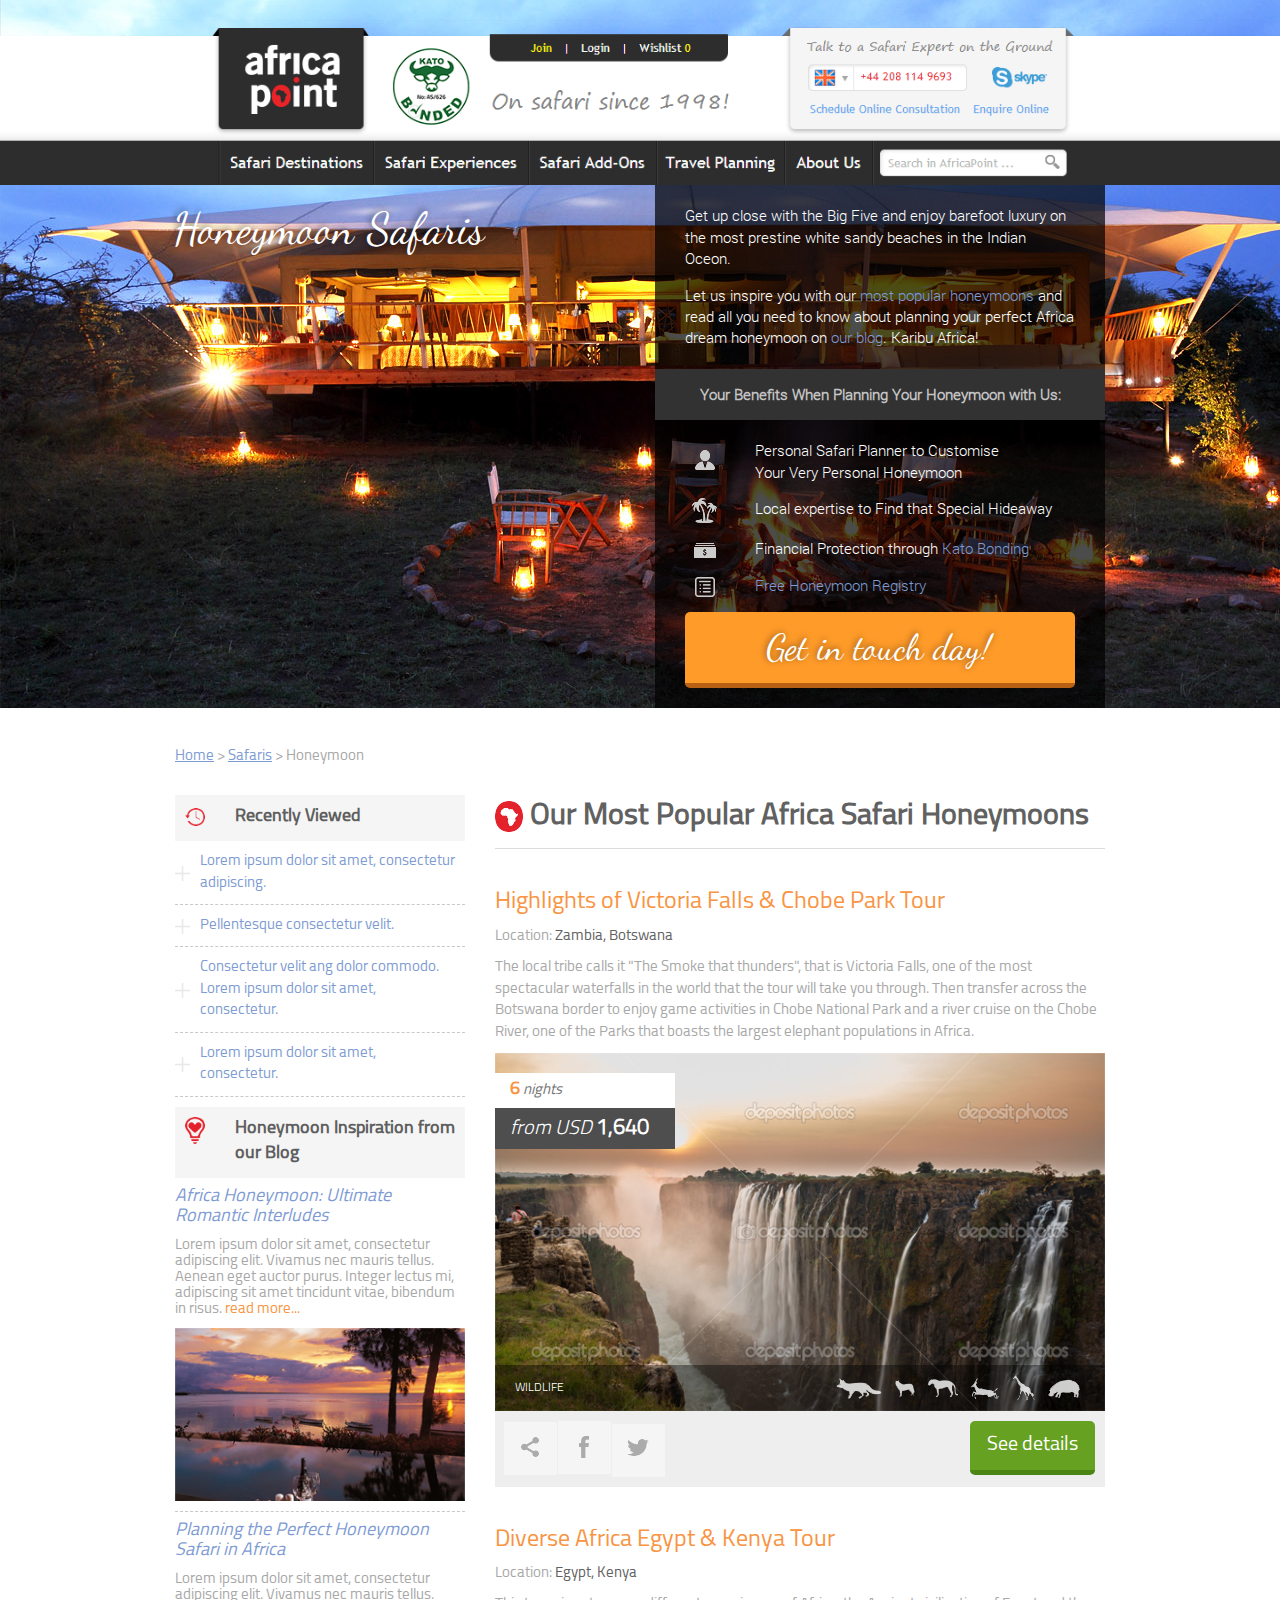
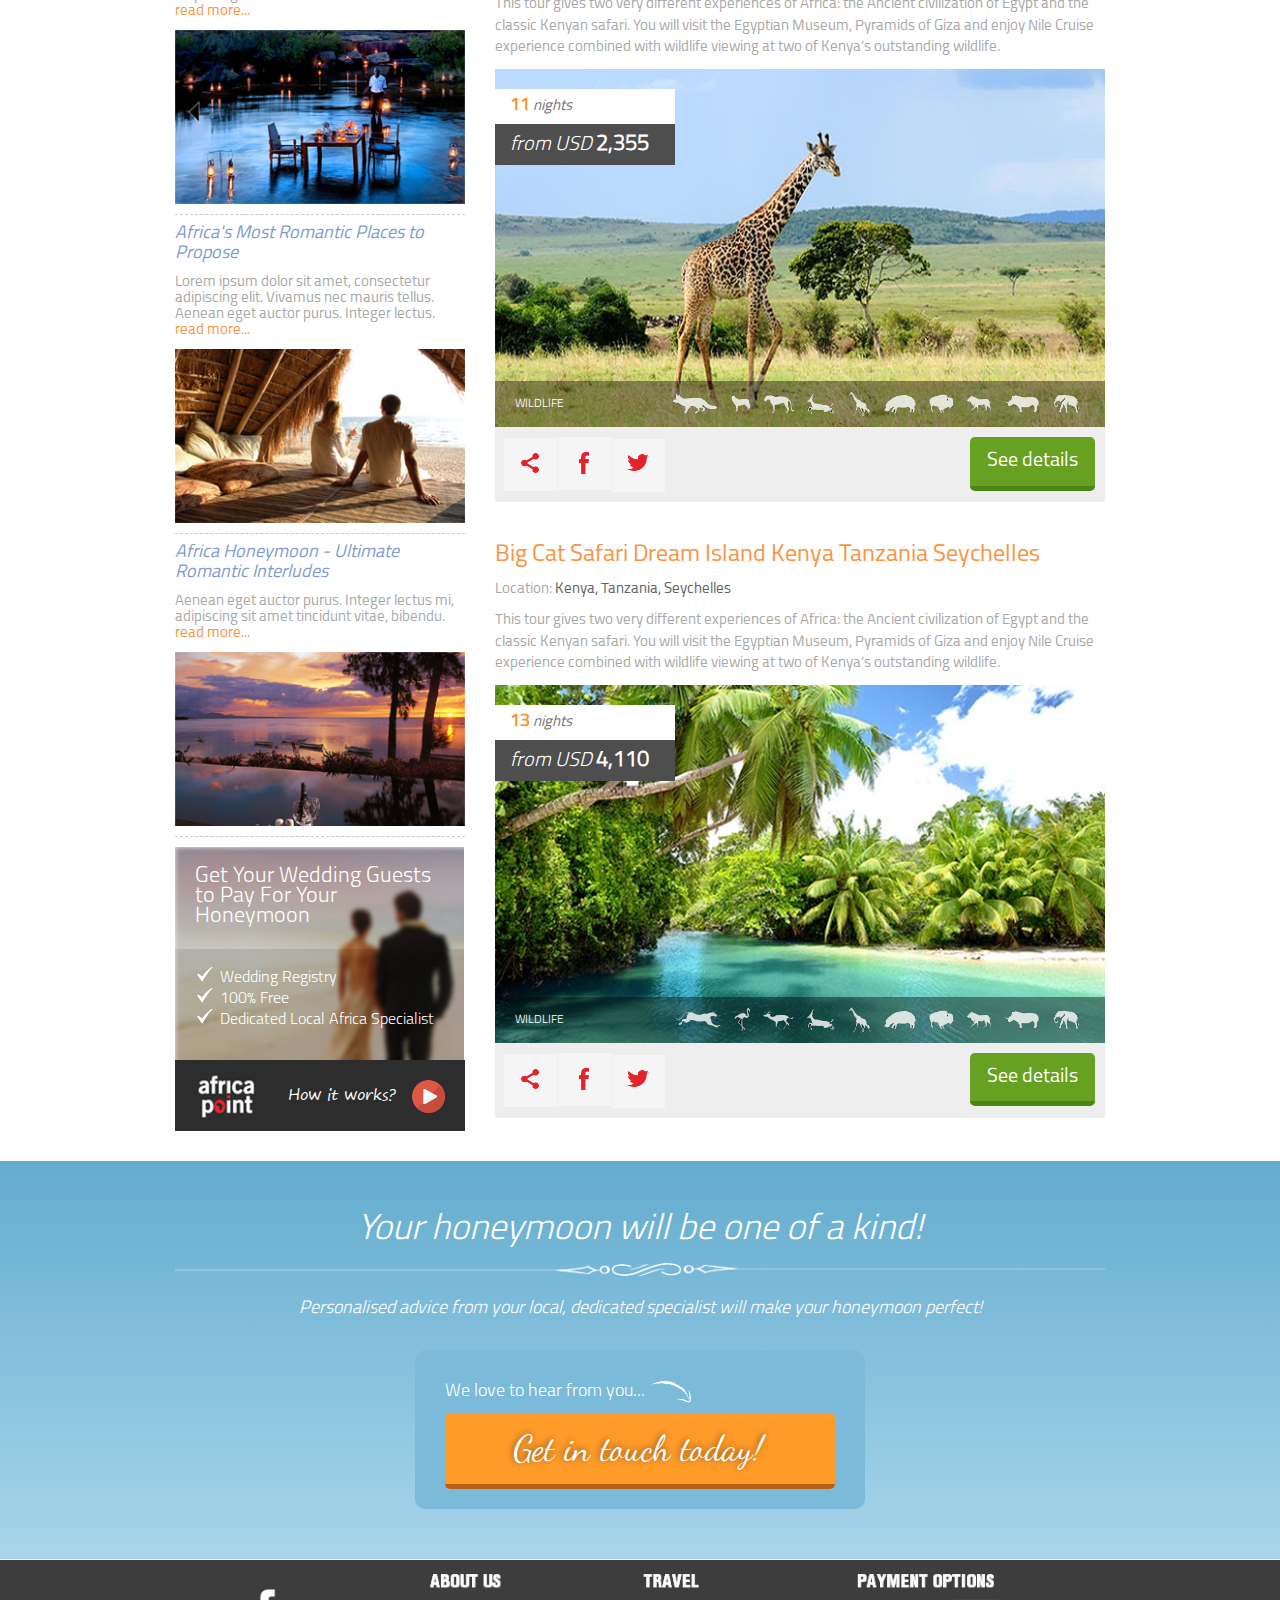
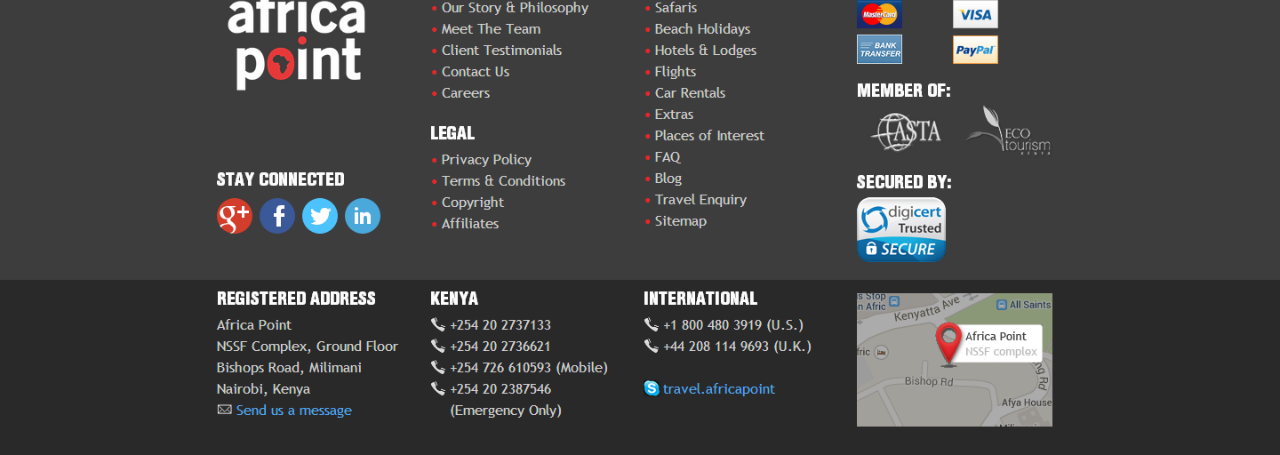
==== index.html @ db63ce75 "init" ====
<!DOCTYPE html>
<html lang="en">
<head>
  <meta charset="utf-8">
  <meta http-equiv="X-UA-Compatible" content="IE=edge">
  <meta name="viewport" content="width=device-width, initial-scale=1">
  <title>. : Africa Point : .</title>

  <link rel="icon" type="image/png" href="images/favicon.png" />

  <!-- Bootstrap -->
  <link href="css/bootstrap.min.css" rel="stylesheet">

  <link href="css/style.css" rel="stylesheet">

  <!-- HTML5 Shim and Respond.js IE8 support of HTML5 elements and media queries -->
  <!-- WARNING: Respond.js doesn't work if you view the page via file:// -->
  <!--[if lt IE 9]>
    <script src="https://oss.maxcdn.com/html5shiv/3.7.2/html5shiv.min.js"></script>
    <script src="https://oss.maxcdn.com/respond/1.4.2/respond.min.js"></script>
    <![endif]-->
  </head>
  <body>
    <section id="home">
      <header>
        <img src="img/header.png" alt="">
      </header>
      <div class="container">
        <div class="row">
          <div class="col-md-6">
            <h1 class="font-dancing-script font-44 dark-text-shadow">
              Honeymoon Safaris
            </h1>
          </div>
          <div class="col-md-6">
            <div class="dark-container">
              <p>
                Get up close with the Big Five and enjoy barefoot luxury on the most prestine white sandy beaches in the Indian Oceon. 
              </p>
              <p>
                Let us inspire you with our <a href="#">most popular honeymoons</a> and read all you need to know about planning your perfect Africa dream honeymoon on <a href="#">our blog</a>. Karibu Africa!
              </p>
              <div class="banner">
                <strong>Your Benefits When Planning Your Honeymoon with Us:</strong>
              </div>
              <p>
                <div class="row">
                  <div class="col-md-2 text-center">
                    <img class="two-lines-icon" src="img/dropdown_icon_1.png" alt="">
                  </div>
                  <div class="col-md-10">
                    Personal Safari Planner to Customise <br>
                    Your Very Personal Honeymoon
                  </div>
                </div>
              </p>
              <p>
                <div class="row">
                  <div class="col-md-2 text-center">
                    <img src="img/dropdown_icon_2.png" alt="">
                  </div>
                  <div class="col-md-10">
                    Local expertise to Find that Special Hideaway
                  </div>
                </div>
              </p>
              <p>
                <div class="row">
                  <div class="col-md-2 text-center">
                    <img src="img/dropdown_icon_3.png" alt="">
                  </div>
                  <div class="col-md-10">
                    Financial Protection through <a href="#">Kato Bonding</a>
                  </div>
                </div>
              </p>
              <p>
                <div class="row">
                  <div class="col-md-2 text-center">
                    <img src="img/dropdown_icon_4.png" alt="">
                  </div>
                  <div class="col-md-10">
                    <a href="#">Free Honeymoon Registry</a>
                  </div>
                </div>
              </p>
              <a href="#" class="btn-orange">
                Get in touch day!
              </a>
            </div>
          </div>
        </div>
      </div>
    </section>
    <section class="white">
      <div class="container">
        <div class="breadcrumb">
          <div class="row">
            <div class="col-md 12">
              <a href="#">Home</a> > <a href="#">Safaris</a> > Honeymoon
            </div>
          </div>
        </div>
        <div class="row">
          <div class="col-md-4">
            <div class="gray-title">
              <div class="row">
                <div class="col-md-2 text-center">
                  <img src="img/recently_viewed_icon.png" alt="">
                </div>
                <div class="col-md-10">
                  Recently Viewed
                </div>
              </div>
            </div>
            <ul class="resumed-list">
              <a href="#"><li>Lorem ipsum dolor sit amet, consectetur adipiscing.</li></a>
              <a href="#"><li>Pellentesque consectetur velit.</li></a>
              <a href="#"><li>Consectetur velit ang dolor commodo. Lorem ipsum dolor sit amet, consectetur.</li></a>
              <a href="#"><li>Lorem ipsum dolor sit amet, consectetur.</li></a>
            </ul>
            <div class="gray-title">
              <div class="row">
                <div class="col-md-2 text-ccenter">
                  <img src="img/heart_idea_icon.png" alt="">
                </div>
                <div class="col-md-10">
                  Honeymoon Inspiration from our Blog
                </div>
              </div>
            </div>
            <div class="post">
              <a href="#">
                <h4>
                  <em>Africa Honeymoon: Ultimate Romantic Interludes</em>
                </h4>
              </a>
              <p>
                Lorem ipsum dolor sit amet, consectetur adipiscing elit. Vivamus nec mauris tellus. Aenean eget auctor purus. Integer lectus mi, adipiscing sit amet tincidunt vitae, bibendum in risus. <a class="orange-link" href="#">read more...</a>
              </p>
              <img src="img/img_1.jpg" alt="">
            </div>
            <div class="post">
              <a href="#">
                <h4>
                  <em>Planning the Perfect Honeymoon Safari in Africa</em>
                </h4>
              </a>
              <p>
                Lorem ipsum dolor sit amet, consectetur adipiscing elit. Vivamus nec mauris tellus. <a class="orange-link" href="#">read more...</a>
              </p>
              <img src="img/img_2.jpg" alt="">
            </div>
            <div class="post">
              <a href="#">
                <h4>
                  <em>Africa's Most Romantic Places to Propose</em>
                </h4>
              </a>
              <p>
               Lorem ipsum dolor sit amet, consectetur adipiscing elit. Vivamus nec mauris tellus. Aenean eget auctor purus. Integer lectus. <a class="orange-link" href="#">read more...</a>
             </p>
             <img src="img/img_4.jpg" alt="">
           </div>
           <div class="post">
            <a href="#">
              <h4>
                <em>Africa Honeymoon - Ultimate Romantic Interludes</em>
              </h4>
            </a>
            <p>
             Aenean eget auctor purus. Integer lectus mi, adipiscing sit amet tincidunt vitae, bibendu. <a class="orange-link" href="#">read more...</a>
           </p>
           <img src="img/img_5.jpg" alt="">
         </div>
         <div class="promotion">
          <span>
            Get Your Wedding Guests 
            to Pay For Your 
            Honeymoon
          </span>
          <span>
            <ul class="check-list">
              <li>Wedding Registry</li>
              <li>100% Free</li>
              <li>Dedicated Local Africa Specialist</li>
            </ul>
          </span>
        </div>
        <div class="black-title">
          <div class="row">
            <div class="col-md-4">
              <img src="img/logo_small.png" alt="">
            </div>
            <div class="col-md-5 text-center">
              How it works?
            </div>
            <div class="col-md-3 text-right">
              <a href="#">
                <img src="img/play_icon.png" alt="">
              </a>
            </div>
          </div>
        </div>
      </div>
      <div class="col-md-8">
        <h2 class="main-title">
          <img src="img/africa_icon.png" alt="">
          <strong>Our Most Popular Africa Safari Honeymoons</strong>
        </h2>
        <div class="combo">
          <h3 class="orange-link">
            Highlights of Victoria Falls & Chobe Park Tour
          </h3>
          <p>
            Location: <span class="black-text">Zambia, Botswana</span>
          </p>
          <p>
            The local tribe calls it "The Smoke that thunders", that is Victoria Falls, one of the most spectacular waterfalls in the world that the tour will take you through. Then transfer across the Botswana border to enjoy game activities in Chobe National Park and a river cruise on the Chobe River, one of the Parks that boasts the largest elephant populations in Africa.
          </p>
          <div class="location-view">
            <img src="img/test_img.jpg" alt="">
            <div class="days">
              <span class="orange-link font-18"><strong>6</strong></span> <em>nights</em>
            </div>
            <div class="price">
              <em>from USD</em> <strong class="font-22">1,640</strong>
            </div>
            <div class="wildlife">
              <div class="row">
                <div class="col-md-3">
                  WILDLIFE
                </div>
                <div class="col-md-9 text-right">
                  <img src="img/wild_life_icon_1.png" alt="">
                  <img src="img/wild_life_icon_2.png" alt="">
                  <img src="img/wild_life_icon_3.png" alt="">
                  <img src="img/wild_life_icon_4.png" alt="">
                  <img src="img/wild_life_icon_5.png" alt="">
                  <img src="img/wild_life_icon_6.png" alt="">
                </div>
              </div>
            </div>
          </div>
          <div class="details">
            <div class="row">
              <div class="col-md-6">
                <a href="#" class="social"><img src="img/share_icon.png" alt=""></a>
                <a href="#" class="social"><img src="img/facebook_icon.png" alt=""></a>
                <a href="#" class="social"><img src="img/twitter_icon.png" alt=""></a>
              </div>
              <div class="col-md-3 col-md-offset-3">
                <a href="#" class="btn-green">
                  See details
                </a>
              </div>
            </div>
          </div>
        </div>
        <div class="combo">
          <h3 class="orange-link">
            Diverse Africa Egypt & Kenya Tour
          </h3>
          <p>
            Location: <span class="black-text">Egypt, Kenya</span>
          </p>
          <p>
            This tour gives two very different experiences of Africa: the Ancient civilization of Egypt and the classic Kenyan safari. You will visit the Egyptian Museum, Pyramids of Giza and enjoy Nile Cruise experience combined with wildlife viewing at two of Kenya’s outstanding wildlife.
          </p>
          <div class="location-view">
            <img src="img/test_img_2.jpg" alt="">
            <div class="days">
              <span class="orange-link font-18"><strong>11</strong></span> <em>nights</em>
            </div>
            <div class="price">
              <em>from USD</em> <strong class="font-22">2,355</strong>
            </div>
            <div class="wildlife">
              <div class="row">
                <div class="col-md-3">
                  WILDLIFE
                </div>
                <div class="col-md-9 text-right">
                  <img src="img/wild_life_icon_1.png" alt="">
                  <img src="img/wild_life_icon_2.png" alt="">
                  <img src="img/wild_life_icon_3.png" alt="">
                  <img src="img/wild_life_icon_4.png" alt="">
                  <img src="img/wild_life_icon_5.png" alt="">
                  <img src="img/wild_life_icon_6.png" alt="">
                  <img src="img/wild_life_icon_7.png" alt="">
                  <img src="img/wild_life_icon_8.png" alt="">
                  <img src="img/wild_life_icon_9.png" alt="">
                  <img src="img/wild_life_icon_10.png" alt="">
                </div>
              </div>
            </div>
          </div>
          <div class="details">
            <div class="row">
              <div class="col-md-6">
                <a href="#" class="social"><img src="img/red_share_icon.png" alt=""></a>
                <a href="#" class="social"><img src="img/red_facebook_icon.png" alt=""></a>
                <a href="#" class="social"><img src="img/red_twitter_icon.png" alt=""></a>
              </div>
              <div class="col-md-3 col-md-offset-3">
                <a href="#" class="btn-green">
                  See details
                </a>
              </div>
            </div>
          </div>
        </div>
        <div class="combo">
          <h3 class="orange-link">
            Big Cat Safari Dream Island Kenya Tanzania Seychelles
          </h3>
          <p>
            Location: <span class="black-text">Kenya, Tanzania, Seychelles</span>
          </p>
          <p>
            This tour gives two very different experiences of Africa: the Ancient civilization of Egypt and the classic Kenyan safari. You will visit the Egyptian Museum, Pyramids of Giza and enjoy Nile Cruise experience combined with wildlife viewing at two of Kenya’s outstanding wildlife.
          </p>
          <div class="location-view">
            <img src="img/test_img_3.jpg" alt="">
            <div class="days">
              <span class="orange-link font-18"><strong>13</strong></span> <em>nights</em>
            </div>
            <div class="price">
              <em>from USD</em> <strong class="font-22">4,110</strong>
            </div>
            <div class="wildlife">
              <div class="row">
                <div class="col-md-3">
                  WILDLIFE
                </div>
                <div class="col-md-9 text-right">
                  <img src="img/wild_life_icon_11.png" alt="">
                  <img src="img/wild_life_icon_12.png" alt="">
                  <img src="img/wild_life_icon_13.png" alt="">
                  <img src="img/wild_life_icon_4.png" alt="">
                  <img src="img/wild_life_icon_5.png" alt="">
                  <img src="img/wild_life_icon_6.png" alt="">
                  <img src="img/wild_life_icon_7.png" alt="">
                  <img src="img/wild_life_icon_8.png" alt="">
                  <img src="img/wild_life_icon_9.png" alt="">
                  <img src="img/wild_life_icon_10.png" alt="">
                </div>
              </div>
            </div>
          </div>
          <div class="details">
            <div class="row">
              <div class="col-md-6">
                <a href="#" class="social"><img src="img/red_share_icon.png" alt=""></a>
                <a href="#" class="social"><img src="img/red_facebook_icon.png" alt=""></a>
                <a href="#" class="social"><img src="img/red_twitter_icon.png" alt=""></a>
              </div>
              <div class="col-md-3 col-md-offset-3">
                <a href="#" class="btn-green">
                  See details
                </a>
              </div>
            </div>
          </div>
        </div>
      </div>
    </div>
  </div>
</section>
<section class="blue">
  <div class="container">
    <h1 class="text-center">
      <em>
        Your honeymoon will be one of a kind!
      </em>
      <img src="img/hr_style.png" alt="">
    </h1>
    <h4 class="text-center">
      <em>
        Personalised advice from your local, dedicated specialist will  make your honeymoon perfect!
      </em>
    </h4>
    <div class="row">
      <div class="col-md-6 col-md-offset-3">
        <div class="blue-box">
          <h4>
            We love to hear from you... <img src="img/arrow_down_right.png" alt="">
          </h4>
          <a href="#" class="btn-orange">
            Get in touch today!
          </a>
        </div>
      </div>
    </div>
  </div>
</section>
<footer>
  <img src="img/footer.png" alt="">
</footer>

<!-- jQuery (necessary for Bootstrap's JavaScript plugins) -->
<script src="https://ajax.googleapis.com/ajax/libs/jquery/1.11.1/jquery.min.js"></script>
<!-- Include all compiled plugins (below), or include individual files as needed -->
<script src="js/bootstrap.min.js"></script>
<script src="js/main.js"></script>
</body>
</html>
---- css/style.css ----
@font-face {
	font-family: "Dancing Script";
	src: url(../fonts/dancing-script.otf);
}

@font-face {
	font-family: "Titillium Light";
	src: url(../fonts/titillium-light.otf);
}

@font-face {
	font-family: "Titillium Regular";
	src: url(../fonts/titillium-regular.otf);
}

@font-face {
	font-family: "Titillium Thin";
	src: url(../fonts/titillium-thin.otf);
}

@font-face {
	font-family: "Segoe Print";
	src: url(../fonts/segoe-print.ttf);
}

@font-face {
	font-family: "Roboto Light";
	src: url(../fonts/roboto-light.ttf);
}

body {
	font-family: "Titillium Regular";
	font-size: 15px;
	color: #A8A8A8;
}

/*REMOVER UNA VEZ INSERTADO EL HEADER Y EL FOOTER*/
header>img,
footer>img {
	width: 100%;
}
/*REMOVER UNA VEZ INSERTADO EL HEADER Y EL FOOTER*/

.container {
	width: 960px;
}

#home {
	padding: 20px 0 0;
	background-image: url(../img/banner_1.jpg);
	position: relative;
	color: #fff;
}

.font-dancing-script {
	font-family: "Dancing Script";
}

.font-44 {
	font-size: 44px;
}

.dark-text-shadow {
	text-shadow: -2px -2px 6px rgba(0,0,0,0.5);
}

.dark-container {
	background-color: rgba(0,0,0,0.7);
	width: 100%;
	padding: 20px 30px;
	color: #fff;
	font-family: "Roboto Light";
}

a {
	color: #7E9BD3;
}

.dark-container .banner {
	background-color: #323232;
	color: #C4C4C4;
	padding: 15px 0;
	text-align: center;
	margin: 20px -30px;
}

.dark-container p {
	margin-bottom: 15px;
}

.two-lines-icon {
	margin-top: 10px;
}

.btn-orange {
	text-shadow: -1px -1px 6px rgba(0,0,0,0.5);
	font-family: "Dancing Script";
	background-color: #ff9b29;
	color: #fff !important;
	padding: 10px 0;
	text-align: center;
	border-bottom: 5px solid #b86114;
	font-size: 36px;
	width: 100%;
	display: block;
	border-radius: 5px;
	-moz-border-radius: 5px;
	-webkit-border-radius: 5px;
}

.btn-orange:hover {
	text-decoration: none;
}

section.white {
	background-color: #fff;
	padding: 30px 0;
}

.breadcrumb {
	background-color: transparent;
}

.breadcrumb a {
	text-decoration: underline;
}

.gray-title {
	background-color: #F5F5F5;
	padding: 10px;
	color: #5F5F5F;
	font-size: 18px;
	font-weight: bold;
	width: 100%;
}

.resumed-list {
	list-style: none;
	-webkit-padding-start: 0;
}

.resumed-list li {
	padding: 10px 10px 10px 25px;
	border-bottom: 1px dashed #C9C9C9;
	position: relative;
}

.resumed-list li:after {
	content: " ";
	background-image: url(../img/more_icon.png);
	width: 15px;
	height: 15px;
	position: absolute;
	left: 0;
	top: 50%;
	margin-top: -7px;
}

.orange-link {
	color: #F99442;
}

.post {
	padding: 0 0 10px;
	border-bottom: 1px dashed #C9C9C9;
	line-height: 16px;
}

img {
	max-width: 100%;
}

.promotion {
	background-image: url(../img/img_bg_1.jpg);
	font-family: "Titillium Light";
	width: 289px;
	height: 213px;
	margin-top: 10px;
	padding: 20px;
	color: #fff;
}

.promotion>span {
	font-size: 22px;
	line-height: 20px;
	margin-bottom: 20px;
	display: block;
}

.promotion .check-list {
	list-style-image: url(../img/check_icon.png);
	-webkit-padding-start: 25px;
	font-size: 16px;
	padding-top: 20px;
}

.black-title {
	font-family: "Segoe Print";
	background-color: #2D2D2D;
	padding: 10px 20px;
	width: 100%;
	color: #fff;
	line-height: 48px;
	white-space: nowrap;
}

.black-title a {
	line-height: 42px;
}

section.blue {
	background: -webkit-linear-gradient(#63ACCF, #A8D5EA); /* For Safari 5.1 to 6.0 */
	background: -o-linear-gradient(#63ACCF, #A8D5EA); /* For Opera 11.1 to 12.0 */
	background: -moz-linear-gradient(#63ACCF, #A8D5EA); /* For Firefox 3.6 to 15 */
	background: linear-gradient(#63ACCF, #A8D5EA); /* Standard syntax */
	padding: 30px 0;
	color: #fff;
	font-family: "Titillium Light";
}

.blue-box {
	background-color: #7BBAD9;
	padding: 20px 30px;
	border-radius: 10px;
	-moz-border-radius: 10px;
	-webkit-border-radius: 10px;
	margin: 20px 0;
}

.main-title {
	margin-top: 5px;
	border-bottom: 1px solid #DBDBDB;
	padding-bottom: 15px;
	color: #616161;
}

.black-text {
	color: #616161;
}

.location-view {
	position: relative;
}

.location-view .days {
	min-width: 180px;
	position: absolute;
	left: 0;
	top: 20px;
	background-color: #fff;
	padding: 5px 15px;
	color: #737373;
	height: 35px;
}

.font-18 {
	font-size: 18px;
}

.location-view .price {
	min-width: 180px;
	font-family: "Titillium Light";
	position: absolute;
	left: 0;
	top: 55px;
	background-color: #4E4E4E;
	color: #fff;
	padding: 5px 15px;
	font-size: 20px;
}

.font-22 {
	font-size: 22px;
}

.location-view .wildlife {
	font-family: "Titillium Light";
	background-color: rgba(0,0,0,0.4);
	color: #fff;
	position: absolute;
	width: 100%;
	bottom: 0;
	padding: 10px 20px;
	font-size: 12px;
	line-height: 26px;
}

.location-view .wildlife img {
	margin: 0 5px;
}

.details {
	background-color: #EEEEEE;
	padding: 10px;
	width: 100%;
}

.details .social {
	background-color: #F5F5F5;
	width: auto;
	text-align: center;
	padding: 15px;
	display: inline-block;
	margin: 0 -1px;
	width: 53px;
	height: 53px;
	line-height: 18px;
}

.btn-green {
	font-family: "Titillium Regular";
	background-color: #66A121;
	color: #fff !important;
	padding: 10px 0;
	text-align: center;
	border-bottom: 5px solid #4B8514;
	font-size: 20px;
	width: 100%;
	display: block;
	border-radius: 5px;
	-moz-border-radius: 5px;
	-webkit-border-radius: 5px;
}

.btn-green:hover {
	text-decoration: none;
}

.combo {
	margin-top: 40px;
}
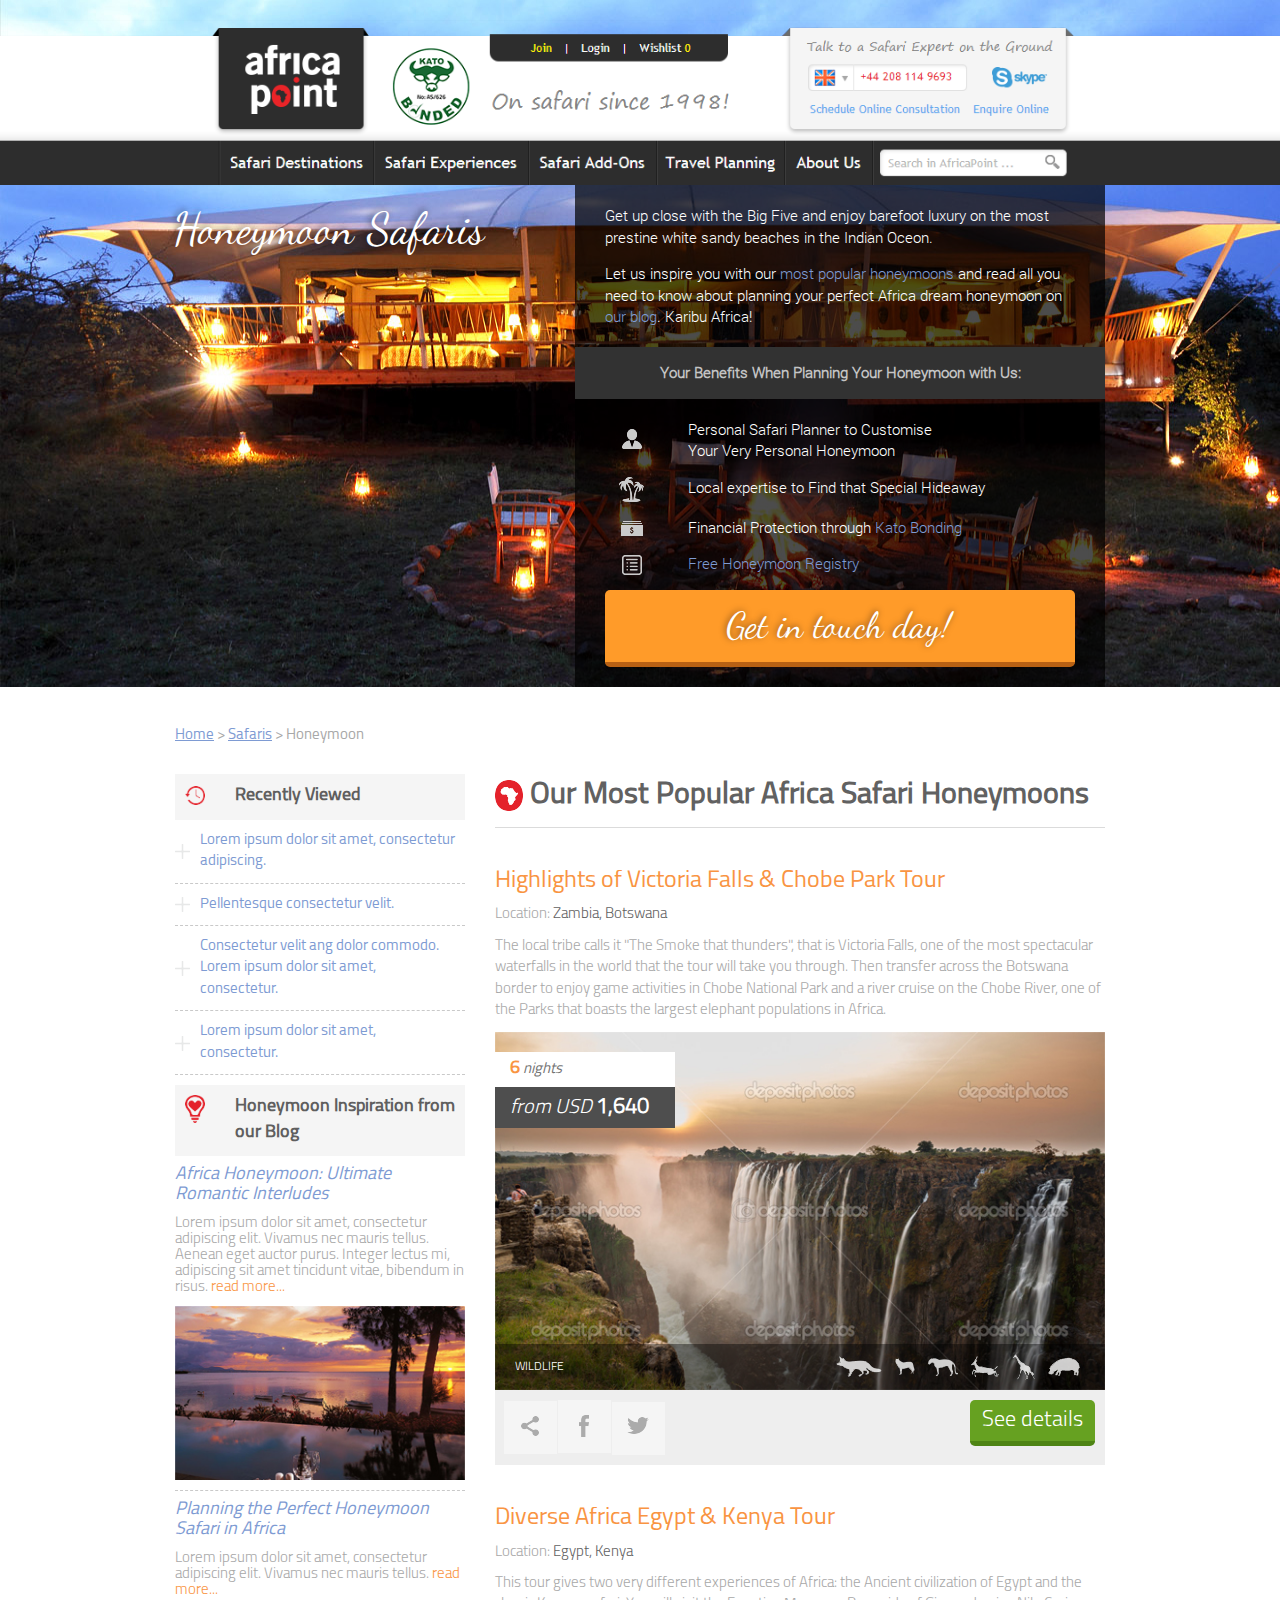
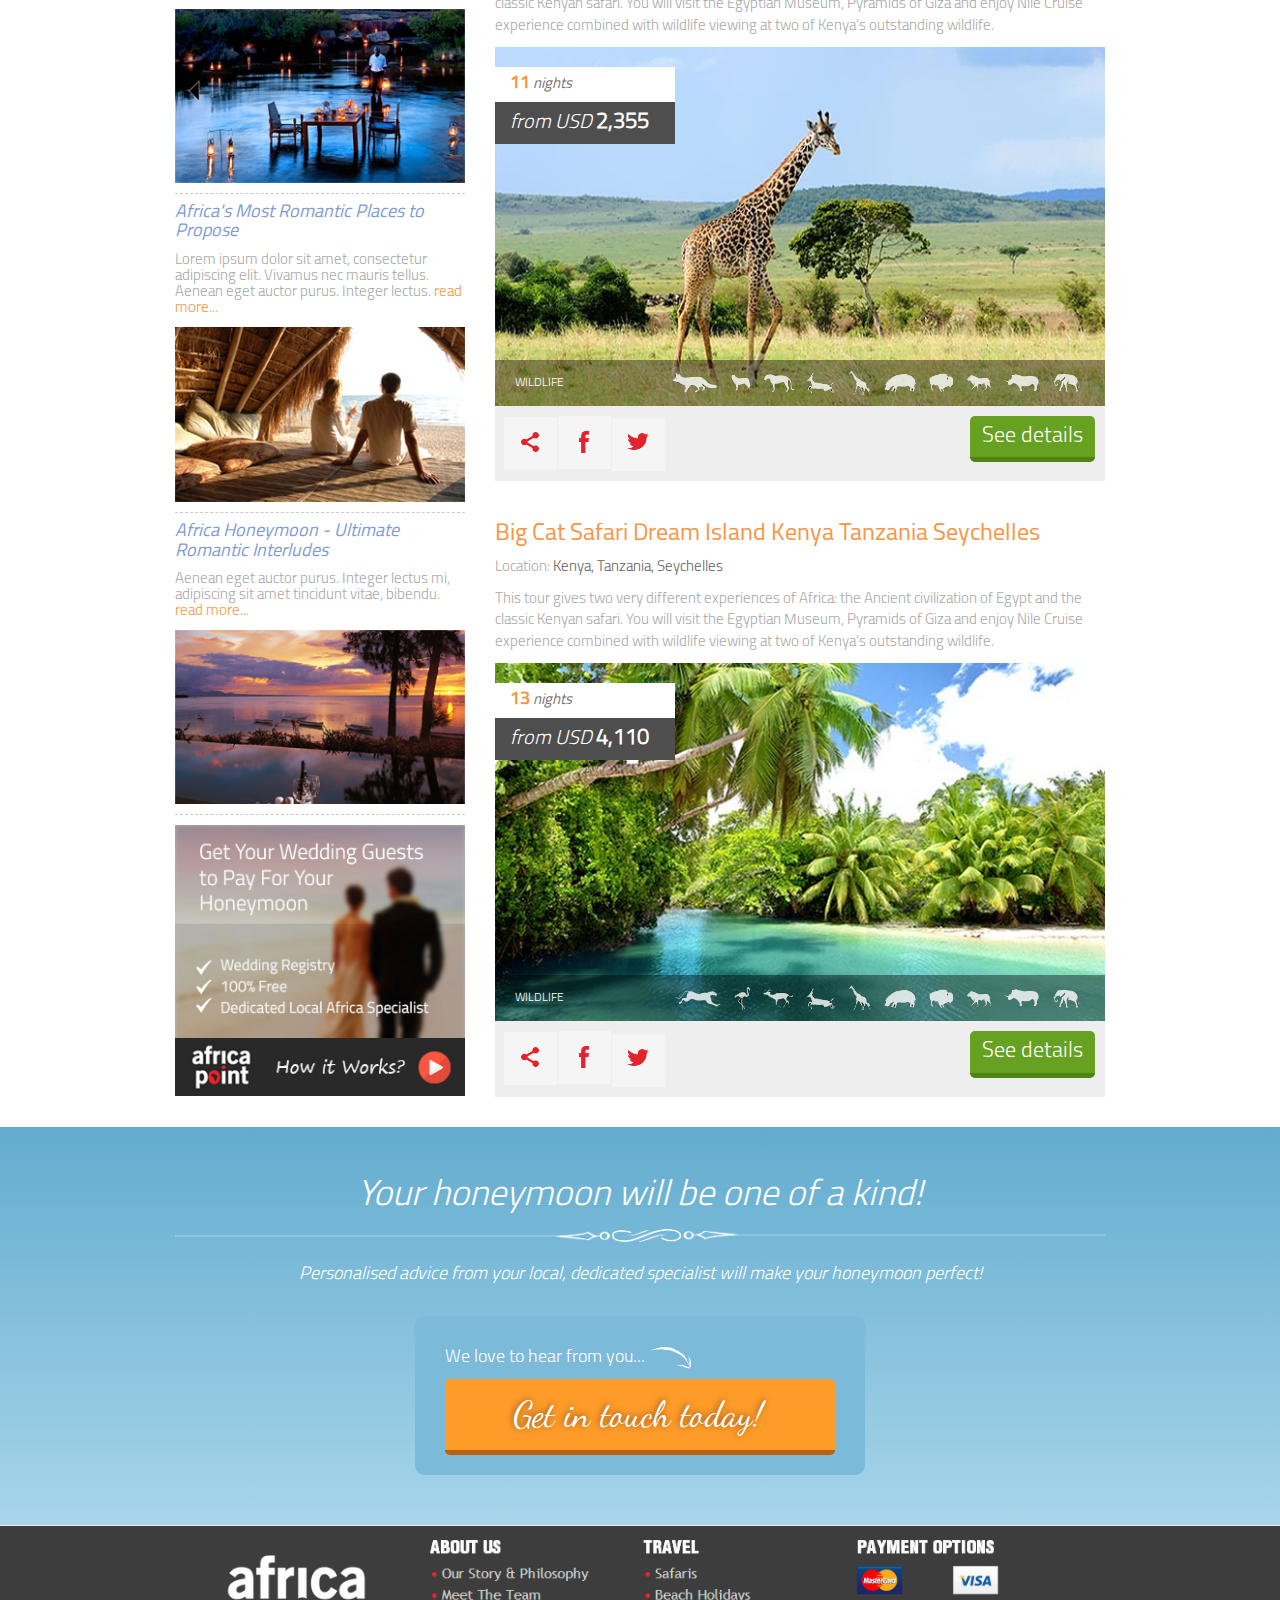
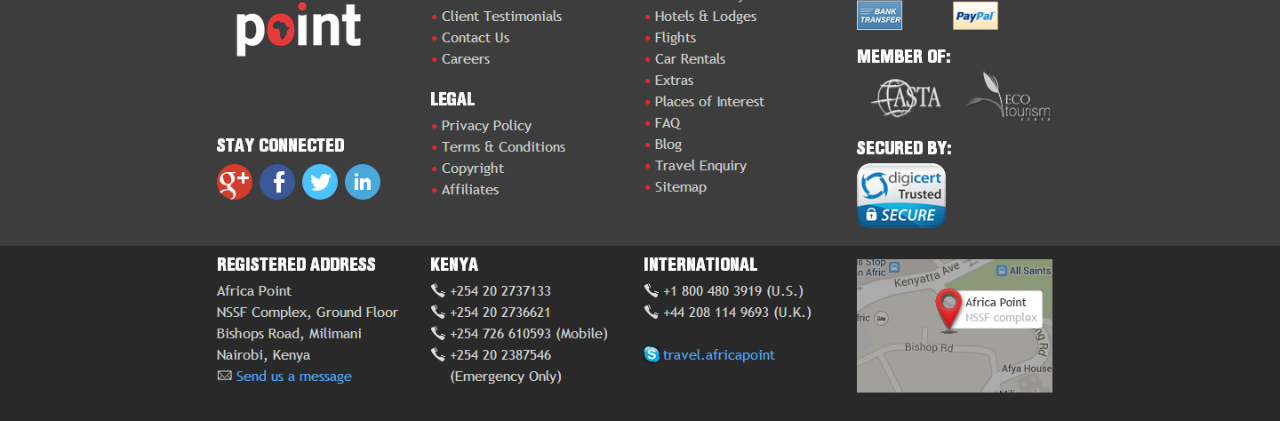
==== commit f250c936: "responsive initial" ====
--- a/index.html
+++ b/index.html
@@ -27,13 +27,16 @@
       </header>
       <div class="container">
         <div class="row">
-          <div class="col-md-6">
+          <div class="col-xs-6 col-lg-5 hide-under-600px">
             <h1 class="font-dancing-script font-44 dark-text-shadow">
               Honeymoon Safaris
             </h1>
           </div>
-          <div class="col-md-6">
+          <div class="col-xs-6 col-lg-7 full-width-under-600px">
             <div class="dark-container">
+              <h1 class="font-dancing-script font-44 dark-text-shadow show-under-600px text-center">
+                Honeymoon Safaris
+              </h1>
               <p>
                 Get up close with the Big Five and enjoy barefoot luxury on the most prestine white sandy beaches in the Indian Oceon. 
               </p>
@@ -45,10 +48,10 @@
               </div>
               <p>
                 <div class="row">
-                  <div class="col-md-2 text-center">
+                  <div class="col-xs-2 text-center">
                     <img class="two-lines-icon" src="img/dropdown_icon_1.png" alt="">
                   </div>
-                  <div class="col-md-10">
+                  <div class="col-xs-10">
                     Personal Safari Planner to Customise <br>
                     Your Very Personal Honeymoon
                   </div>
@@ -56,30 +59,30 @@
               </p>
               <p>
                 <div class="row">
-                  <div class="col-md-2 text-center">
+                  <div class="col-xs-2 text-center">
                     <img src="img/dropdown_icon_2.png" alt="">
                   </div>
-                  <div class="col-md-10">
+                  <div class="col-xs-10">
                     Local expertise to Find that Special Hideaway
                   </div>
                 </div>
               </p>
               <p>
                 <div class="row">
-                  <div class="col-md-2 text-center">
+                  <div class="col-xs-2 text-center">
                     <img src="img/dropdown_icon_3.png" alt="">
                   </div>
-                  <div class="col-md-10">
+                  <div class="col-xs-10">
                     Financial Protection through <a href="#">Kato Bonding</a>
                   </div>
                 </div>
               </p>
               <p>
                 <div class="row">
-                  <div class="col-md-2 text-center">
+                  <div class="col-xs-2 text-center">
                     <img src="img/dropdown_icon_4.png" alt="">
                   </div>
-                  <div class="col-md-10">
+                  <div class="col-xs-10">
                     <a href="#">Free Honeymoon Registry</a>
                   </div>
                 </div>
@@ -102,13 +105,13 @@
           </div>
         </div>
         <div class="row">
-          <div class="col-md-4">
+          <div class="col-xs-4">
             <div class="gray-title">
               <div class="row">
-                <div class="col-md-2 text-center">
+                <div class="col-xs-12 col-sm-2 text-center">
                   <img src="img/recently_viewed_icon.png" alt="">
                 </div>
-                <div class="col-md-10">
+                <div class="col-xs-12 col-sm-10">
                   Recently Viewed
                 </div>
               </div>
@@ -121,10 +124,10 @@
             </ul>
             <div class="gray-title">
               <div class="row">
-                <div class="col-md-2 text-ccenter">
+                <div class="col-xs-12 col-sm-2 text-ccenter">
                   <img src="img/heart_idea_icon.png" alt="">
                 </div>
-                <div class="col-md-10">
+                <div class="col-xs-12 col-sm-10">
                   Honeymoon Inspiration from our Blog
                 </div>
               </div>
@@ -162,18 +165,23 @@
              </p>
              <img src="img/img_4.jpg" alt="">
            </div>
-           <div class="post">
-            <a href="#">
-              <h4>
-                <em>Africa Honeymoon - Ultimate Romantic Interludes</em>
-              </h4>
-            </a>
-            <p>
-             Aenean eget auctor purus. Integer lectus mi, adipiscing sit amet tincidunt vitae, bibendu. <a class="orange-link" href="#">read more...</a>
-           </p>
-           <img src="img/img_5.jpg" alt="">
-         </div>
-         <div class="promotion">
+           <p>
+             <div class="post">
+              <a href="#">
+                <h4>
+                  <em>Africa Honeymoon - Ultimate Romantic Interludes</em>
+                </h4>
+              </a>
+              <p>
+               Aenean eget auctor purus. Integer lectus mi, adipiscing sit amet tincidunt vitae, bibendu. <a class="orange-link" href="#">read more...</a>
+             </p>
+             <img src="img/img_5.jpg" alt="">
+           </div>
+         </p>
+         <a href="#">
+           <img src="img/banner-hr.jpg" alt="">
+         </a>
+         <!-- <div class="promotion">
           <span>
             Get Your Wedding Guests 
             to Pay For Your 
@@ -189,21 +197,21 @@
         </div>
         <div class="black-title">
           <div class="row">
-            <div class="col-md-4">
+            <div class="col-xs-4">
               <img src="img/logo_small.png" alt="">
             </div>
-            <div class="col-md-5 text-center">
+            <div class="col-xs-5 text-center">
               How it works?
             </div>
-            <div class="col-md-3 text-right">
+            <div class="col-xs-3 text-right">
               <a href="#">
                 <img src="img/play_icon.png" alt="">
               </a>
             </div>
           </div>
-        </div>
+        </div> -->
       </div>
-      <div class="col-md-8">
+      <div class="col-xs-8">
         <h2 class="main-title">
           <img src="img/africa_icon.png" alt="">
           <strong>Our Most Popular Africa Safari Honeymoons</strong>
@@ -228,10 +236,10 @@
             </div>
             <div class="wildlife">
               <div class="row">
-                <div class="col-md-3">
+                <div class="col-xs-3">
                   WILDLIFE
                 </div>
-                <div class="col-md-9 text-right">
+                <div class="col-xs-9 text-right">
                   <img src="img/wild_life_icon_1.png" alt="">
                   <img src="img/wild_life_icon_2.png" alt="">
                   <img src="img/wild_life_icon_3.png" alt="">
@@ -244,12 +252,12 @@
           </div>
           <div class="details">
             <div class="row">
-              <div class="col-md-6">
+              <div class="col-xs-8 col-sm-6">
                 <a href="#" class="social"><img src="img/share_icon.png" alt=""></a>
                 <a href="#" class="social"><img src="img/facebook_icon.png" alt=""></a>
                 <a href="#" class="social"><img src="img/twitter_icon.png" alt=""></a>
               </div>
-              <div class="col-md-3 col-md-offset-3">
+              <div class="col-xs-4 col-sm-3 col-sm-offset-3">
                 <a href="#" class="btn-green">
                   See details
                 </a>
@@ -277,10 +285,10 @@
             </div>
             <div class="wildlife">
               <div class="row">
-                <div class="col-md-3">
+                <div class="col-xs-3">
                   WILDLIFE
                 </div>
-                <div class="col-md-9 text-right">
+                <div class="col-xs-9 text-right">
                   <img src="img/wild_life_icon_1.png" alt="">
                   <img src="img/wild_life_icon_2.png" alt="">
                   <img src="img/wild_life_icon_3.png" alt="">
@@ -297,12 +305,12 @@
           </div>
           <div class="details">
             <div class="row">
-              <div class="col-md-6">
+              <div class="col-xs-8 col-sm-6">
                 <a href="#" class="social"><img src="img/red_share_icon.png" alt=""></a>
                 <a href="#" class="social"><img src="img/red_facebook_icon.png" alt=""></a>
                 <a href="#" class="social"><img src="img/red_twitter_icon.png" alt=""></a>
               </div>
-              <div class="col-md-3 col-md-offset-3">
+              <div class="col-xs-4 col-sm-3 col-sm-offset-3">
                 <a href="#" class="btn-green">
                   See details
                 </a>
@@ -330,10 +338,10 @@
             </div>
             <div class="wildlife">
               <div class="row">
-                <div class="col-md-3">
+                <div class="col-xs-3">
                   WILDLIFE
                 </div>
-                <div class="col-md-9 text-right">
+                <div class="col-xs-9 text-right">
                   <img src="img/wild_life_icon_11.png" alt="">
                   <img src="img/wild_life_icon_12.png" alt="">
                   <img src="img/wild_life_icon_13.png" alt="">
@@ -350,12 +358,12 @@
           </div>
           <div class="details">
             <div class="row">
-              <div class="col-md-6">
+              <div class="col-xs-8 col-sm-6">
                 <a href="#" class="social"><img src="img/red_share_icon.png" alt=""></a>
                 <a href="#" class="social"><img src="img/red_facebook_icon.png" alt=""></a>
                 <a href="#" class="social"><img src="img/red_twitter_icon.png" alt=""></a>
               </div>
-              <div class="col-md-3 col-md-offset-3">
+              <div class="col-xs-4 col-sm-3 col-sm-offset-3">
                 <a href="#" class="btn-green">
                   See details
                 </a>
@@ -381,7 +389,7 @@
       </em>
     </h4>
     <div class="row">
-      <div class="col-md-6 col-md-offset-3">
+      <div class="col-xs-8 col-xs-offset-2 col-sm-6 col-sm-offset-3">
         <div class="blue-box">
           <h4>
             We love to hear from you... <img src="img/arrow_down_right.png" alt="">
--- a/css/style.css
+++ b/css/style.css
@@ -40,10 +40,6 @@
 	width: 100%;
 }
 /*REMOVER UNA VEZ INSERTADO EL HEADER Y EL FOOTER*/
-
-.container {
-	width: 960px;
-}
 
 #home {
 	padding: 20px 0 0;
@@ -311,7 +307,7 @@
 	font-family: "Titillium Regular";
 	background-color: #66A121;
 	color: #fff !important;
-	padding: 10px 0;
+	padding: 5px 0;
 	text-align: center;
 	border-bottom: 5px solid #4B8514;
 	font-size: 20px;
@@ -328,4 +324,1414 @@
 
 .combo {
 	margin-top: 40px;
+}
+
+.combo p,
+.post p {
+	font-family: "Titillium Light";
+}
+
+.orange-hr {
+	border-color: #AF5F1A;
+}
+
+.orange-checklist {
+	list-style-image: url(../img/orange_check.png);
+	-webkit-padding-start: 25px;
+}
+
+.segoe-print-font {
+	font-family: "Segoe Print";
+}
+
+.green-arrow-down {
+	margin-bottom: -70px;
+}
+
+.video-box {
+	box-shadow: 0 0 10px 2px #EDEDED;
+	padding: 10px;
+}
+
+.tag-box {
+	position: relative;
+	margin-left: 30px;
+	border-left: 1px dashed #82BFDB;
+}
+
+.tag {
+	position: relative;
+	height: 70px;
+	margin-bottom: 15px;
+	padding-left: 40px;
+	background-color: #F5F5F5;
+	font-family: "Roboto Light";
+	font-size: 16px;
+}
+
+.tag .icon {
+	position: absolute;
+	top: 0;
+	left: -60px;
+}
+
+.tag .content {
+	padding: 10px;
+	height: 70px;
+}
+
+section.orange {
+	background-image: url(../img/carousel_section_background.jpg);
+	padding: 30px 0;
+	color: #fff;
+	min-height: 440px;
+}
+
+.couple-box {
+	border-radius: 10px;
+	-moz-border-radius: 10px;
+	-webkit-border-radius: 10px;
+	padding: 20px;
+	background-color: #fff;
+}
+
+.profile-pic img {
+	border-radius: 50%;
+	-moz-border-radius: 50%;
+	-webkit-border-radius: 50%;
+	border: 3px solid #fff;
+}
+
+#couple_carousel {
+	margin: 30px 0;
+}
+
+#couple_carousel .carousel-control {
+	width: auto;
+}
+
+#couple_carousel .carousel-control.right {
+	background: transparent;
+	right: -50px;
+	top: 50%;
+	margin-top: -40px;
+}
+
+#couple_carousel .carousel-control.left {
+	background: transparent;
+	left: -50px;
+	top: 50%;
+	margin-top: -35px;
+}
+
+.gray-text {
+	color: #5C5C5C;
+}
+
+.profile-pic {
+	position: relative;
+	z-index: 1;
+}
+
+.couples-tag .profile-pic {
+	width: 110%;
+	position: relative;
+	z-index: 1;
+}
+
+.profile-title {
+	margin: 0 -15px;
+	font-size: 20px;
+}
+
+.location-img {
+	position: relative;
+	margin: 0 -5px 20px;
+}
+
+.location-img>img {
+	margin-top: -30px;
+	width: 100%;
+}
+
+.location-img .title {
+	position: absolute;
+	left: 0;
+	bottom: 0;
+	width: 100%;
+	background-color: rgba(0,0,0,0.4);
+	color: #fff;
+	padding: 5px 10px;
+	line-height: 26px;
+}
+
+.btn-green {
+	font-family: "Titillium Light";
+	background-color: #66A121;
+	color: #fff !important;
+	padding: 5px 0;
+	text-align: center;
+	border-bottom: 5px solid #4E8414;
+	font-size: 22px;
+	width: 100%;
+	display: block;
+	border-radius: 5px;
+	-moz-border-radius: 5px;
+	-webkit-border-radius: 5px;
+}
+
+.btn-green:hover {
+	text-decoration: none;
+}
+
+.no-margin {
+	margin: 0;
+}
+
+.no-padding {
+	padding: 0;
+}
+
+menu {
+	width: 100%;
+	position: fixed;
+	top: 0;
+	padding: 10px 0;
+	background-color: rgba(0,0,0,0.8);
+	color: #fff;
+	margin: 0;
+	font-family: "Titillium Light";
+	z-index: 10;
+	height: 80px;
+}
+
+menu .category {
+	margin: 15px 0;
+	text-align: center;
+}
+
+menu .category.middle {
+	border-left: 1px solid #fff;
+	border-right: 1px solid #fff;
+}
+
+menu a {
+	color: #fff;
+}
+
+menu a img {
+	margin-right: 10px;
+}
+
+.profile-cover {
+	position: relative;
+}
+
+.profile-cover .content {
+	position: absolute;
+	top: 0;
+	left: 0;
+	right: 0;
+	bottom: 0;
+}
+
+.profile-cover .content .profile-pic {
+	position: absolute;
+	top: 50%;
+	margin-top: -130px;
+	left: 50%;
+	margin-left: -129px;
+	border: 5px solid #fff;
+	border-radius: 50%;
+	-moz-border-radius: 50%;
+	-webkit-border-radius: 50%;
+	box-shadow: -2px 1px 5px rgba(0,0,0,0.2);
+}
+
+.profile-cover .content .title {
+	background-color: rgba(255,255,255,0.7);
+	position: absolute;
+	left: 0;
+	bottom: 0;
+	width: 100%;
+	padding: 20px 0;
+	text-align: center;
+	color: #565B57;
+}
+
+.profile-cover .content .title h1,
+.profile-cover .content .title h4 {
+	margin: 0;
+}
+
+.profile-cover .cover {
+	width: 100%;
+}
+
+section.gray {
+	background-color: #F5F5F5;
+	position: relative;
+	padding: 20px 0;
+	color: #808080;
+}
+
+section.gray .black-text {
+	color: #5A5A5A;
+}
+
+.bordered-img {
+	border: 4px solid #fff;
+	display: inline-block;
+	position: relative;
+}
+
+.full-breadcrumb {
+	margin: 10px 0;
+}
+
+.pack {
+	border: 1px solid #DCDCDC;
+	border-radius: 10px;
+	-moz-border-radius: 10px;
+	-webkit-border-radius: 10px;
+	padding: 20px 10px;
+	width: 100%;
+	margin-bottom: 20px;
+	font-family: "Titillium Light";
+}
+
+.hr-margin {
+	margin: 20px 0;
+}
+
+.gray-box {
+	background-color: #F9F9F9;
+	border-radius: 5px;
+	-moz-border-radius: 5px;
+	-webkit-border-radius: 5px;
+	padding: 20px 10px;
+	color: #AEAEAE;
+	margin: 10px 0 20px;
+	font-family: "Titillium Light";
+}
+
+.full-width {
+	width: 100%;
+}
+
+.hotel {
+	border: 1px solid #DCDCDC;
+	border-radius: 0 0 10px 10px;
+	-moz-border-radius: 0 0 10px 10px;
+	-webkit-border-radius: 0 0 10px 10px;
+	padding: 10px;
+	margin-top: 20px;
+}
+
+.hotel .detail {
+	border: 1px solid #DCDCDC;
+	margin: 0 -11px;
+	padding: 20px 10px;
+}
+
+.hotel .pic {
+	margin: -10px -10px 30px;
+}
+
+.hotel .pic img {
+	width: 100%;
+}
+
+.hotel p {
+	margin-bottom: 20px;
+}
+
+.btn-box {
+	border: 1px solid #DCDCDC;
+	margin: -1px -11px -11px;
+	border-radius: 0 0 10px 10px;
+	-moz-border-radius: 0 0 10px 10px;
+	-webkit-border-radius: 0 0 10px 10px;
+	background-color: #F5F5F5;
+	padding: 15px 0;
+}
+
+section.gray-mosaic {
+	background-image: url(../img/forms_background.png);
+	background-size: 100%;
+	background-color: #F7F7F7;
+	position: relative;
+	padding: 20px 0;
+	color: #808080;
+}
+
+section.gray-mosaic .well {
+	background-color: #fff;
+	box-shadow: 0 0 0 transparent;
+	padding: 30px;
+	border-radius: 10px;
+	-moz-border-radius: 10px;
+	-webkit-border-radius: 10px;
+}
+
+.alert-warning {
+	color: #CBAC6B;
+	background-color: #FDF8E4;
+	border-color: #FCEED3;
+	margin: 10px 0;
+}
+
+.gray-well {
+	border-radius: 10px;
+	-moz-border-radius: 10px;
+	-webkit-border-radius: 10px;
+	background-color: #F7F7F7;
+	padding: 20px 30px;
+	color: #616161;
+}
+
+.gray-well hr {
+	border-color: #CFCFCF;
+	margin: 10px 0;
+}
+
+.wishlist {
+	margin-top: 20px;
+}
+
+.wishlist .item {
+	position: relative;
+	height: 160px;
+	background-color: #F7F7F7;
+	color: #883638;
+	width: 100%;
+	padding-left: 200px;
+	margin-bottom: 10px;
+}
+
+.wishlist .item .pic {
+	position: absolute;
+	width: 200px;
+	left: 0;
+	top: 0;
+}
+
+.wishlist .item .pic img {
+	width: 100%;
+}
+
+.wishlist .item .content {
+	display: inline-block;
+	width: 100%;
+	padding: 15px 20px;
+}
+
+.wishlist .item .content .title {
+	margin: -15px -20px 15px;
+	padding: 10px 20px;
+	border-bottom: 1px solid #E5E5E5;
+	font-weight: bold;
+	font-size: 18px;
+}
+
+.wishlist .item .content .title span {
+	font-weight: normal;
+	float: right;
+	font-size: 22px;
+	font-family: "Titillium Light";
+	line-height: 26px;
+}
+
+.wishlist .item .content .title .days {
+	background-color: #69DDF4;
+	color: #fff;
+	padding: 0 5px;
+	border-radius: 5px;
+	-moz-border-radius: 5px;
+	-webkit-border-radius: 5px;
+	margin-left: 10px;
+	font-size: 20px;
+	line-height: 29px;
+}
+
+.wishlist .item .content .status {
+	font-weight: bold;
+}
+
+.wishlist .item .content .available {
+	color: #609b2b;
+}
+
+.wishlist .item .content .paid {
+	color: #585858;
+}
+
+.dropdown {
+	position: relative;
+	display: inline-block;
+}
+
+.dropdown:after {
+	content: " ";
+	position: absolute;
+	top: 50%;
+	right: 10px;
+	width: 0; 
+	height: 0; 
+	border-left: 4px solid transparent;
+	border-right: 4px solid transparent;
+	border-top: 4px solid #616161;
+}
+
+.dropdown select {
+	-webkit-appearance: none;
+	-moz-appearance: none;
+	appearance: none;
+	background-color: #fff;
+	min-width: 160px;
+	border: 1px solid #D0D0D0;
+	padding: 5px 20px 5px 10px;
+	color: #616161;
+	border-radius: 5px;
+	-moz-border-radius: 5px;
+	-webkit-border-radius: 5px;
+	font-size: 14px;
+}
+
+select:focus {
+	outline: 0;
+}
+
+select.dropdown option {
+	color: #858585;
+}
+
+.btn-orange.checkout {
+	font-family: "Titillium Light";
+	text-shadow: 0 2px 1px rgba(0,0,0,0.5);
+	font-size: 26px;
+}
+
+.profile-cover.cut .content .profile-pic {
+	margin-top: -180px;
+}
+
+.hr-payment {
+	border-color: #cacaca;
+}
+
+.well.gray {
+	border: none;
+}
+
+.well.gray label {
+	font-family: "Titillium Light";
+	font-weight: normal;
+	line-height: 30px;
+	color: #616161;
+}
+
+.well.gray p {
+	margin-bottom: 20px;
+}
+
+select.calendar {
+	background-image: url(../img/calendar.jpg);
+	background-repeat: no-repeat;
+	background-position: top right;
+	background-size: auto 34px;
+	width: 100%;
+	height: 34px;
+	-webkit-appearance: none;
+	-moz-appearance: none;
+	appearance: none;
+	background-color: #fff;
+	min-width: 164px;
+	border: 1px solid #cacaca;
+	padding: 2px 20px 2px 10px;
+	color: #616161;
+	border-radius: 5px;
+	-moz-border-radius: 5px;
+	-webkit-border-radius: 5px;
+	font-size: 14px;
+	-webkit-box-shadow: inset 0 1px 1px rgba(0,0,0,.075);
+	box-shadow: inset 0 1px 1px rgba(0,0,0,.075);
+}
+
+.payment-table {
+	width: 100%;
+}
+
+.payment-table thead {
+	background-color: #f7f7f7;
+	color: #575757;
+	font-weight: bold;
+}
+
+.payment-table thead tr th {
+	text-align: center;
+	padding: 10px 0;
+}
+
+.payment-table tbody tr td {
+	padding: 10px 0;
+	text-align: center;
+	border-bottom: 1px solid #c9c9c9;
+}
+
+.font-bold {
+	font-weight: bold;
+}
+
+.text-left {
+	text-align: left !important;
+}
+
+.text-right {
+	text-align: right !important;
+}
+
+.payment-table tbody .total {
+	background-color: #f7f7f7;
+	color: #575757;
+	font-size: 18px;
+}
+
+.payment-table tbody .total td {
+	border-bottom: none;
+}
+
+.payment-table tbody .total td {
+	text-align: center;
+	padding: 10px 0;
+}
+
+.method {
+	min-height: 50px;
+	color: #696969;
+}
+
+.method input[type="radio"] {
+	vertical-align: middle;
+}
+
+.line-40 {
+	margin-top: 14px !important;
+}
+
+.font-t-light {
+	font-family: "Titillium Light";
+}
+
+.line-30 {
+	line-height: 30px;
+}
+
+.dropdown.mini {
+	width: 100%;
+}
+
+.dropdown.mini select {
+	width: 100%;
+	min-width: 0;
+	padding: 5px 1px;
+}
+
+.fluid-text {
+	white-space: nowrap;
+}
+
+.small-text {
+	line-height: 16px;
+	display: block;
+}
+
+.container {
+	position: relative;
+}
+
+.set-up-text {
+	font-family: "Titillium Thin";
+	position: absolute;
+	top: 200px;
+	left: 0;
+	width: 300px;
+	font-size: 30px;
+}
+
+.add-pic {
+	position: absolute;
+	left: 50%;
+	top: 50%;
+	z-index: 2;
+	margin-left: -20px;
+	margin-top: -20px;
+}
+
+.edit-button {
+	margin: 0 10px;
+}
+
+.btn-blue {
+	width: 100%;
+	background-color: #b7d3e0;
+	color: #fff;
+	text-align: center;
+	border-bottom: 5px solid #abc4d0;
+	border-radius: 10px;
+	-moz-border-radius: 10px;
+	-webkit-border-radius: 10px;
+	padding: 40px 0;
+	display: block;
+	font-size: 20px;
+	font-weight: bold;
+}
+
+.btn-blue:hover {
+	text-decoration: none;
+	opacity: 0.8;
+	color: #fff;
+}
+
+.uncheck-feature {
+	font-size: 14px;
+	background-color: #F9F9F9;
+	padding: 10px 20px;
+	border-radius: 10px;
+	margin: 0 20px;
+	color: #C3C3C3;
+	font-family: "Titillium Light";
+}
+
+.uncheck-feature [type="checkbox"] {
+	margin-right: 10px;
+}
+
+.uncheck-feature [type="checkbox"]:before{
+	position: relative;
+	display: block;
+	width: 15px;
+	height: 15px;
+	border: 1px solid #E3E3E3;
+	content: "";
+	background-image: url(../img/checkbox.jpg);
+}
+
+.uncheck-feature [type="checkbox"]:after{
+	position: relative;
+	display: block;
+	left: 0px;
+	top: -15px;
+	width: 15px;
+	height: 15px;
+	content: "";
+	background-repeat: no-repeat;
+	background-position:center;
+	background-image: url(../img/checkbox.jpg);
+	border: 1px solid #E3E3E3;
+}
+
+.uncheck-feature [type="checkbox"]:checked:after{
+	background-size: 100% 100%;
+	background-image:  url(../img/check.png);
+}
+
+.add-hotel {
+	position: relative;
+	border: 3px dashed #EEEEEE;
+	border-radius: 515x;
+	-moz-border-radius: 15px;
+	-webkit-border-radius: 15px;
+	padding: 150px 20px;
+	margin: 20px 0;
+}
+
+.add-hotel .add-pic {
+	top: 130px;
+}
+
+.add-hotel span {
+	font-family: "Titillium Light";
+	text-align: center;
+	font-size: 22px;
+	color: #BFBFBF;
+	margin: 10px 0;
+	display: block;
+}
+
+.gray-mosaic .container h2 .uncheck-feature {
+	background-color: #fff;
+}
+
+.tag-sticker {
+	background-color: #F7F7F7;
+	color: #AFAFAF;
+	padding: 10px;
+	border-radius: 5px;
+	-moz-border-radius: 5px;
+	-webkit-border-radius: 5px;
+	height: 50px;
+	font-size: 14px;
+	line-height: 26px;
+	margin-bottom: 10px;
+}
+
+.tag-sticker img {
+	float: left;
+	margin-top: 5px;
+	margin-right: 10px;
+}
+
+.tag-sticker span {
+	background-color: #fff;
+	color: #9BBF75;
+	padding: 2px 5px;
+	border-radius: 5px;
+	font-style: italic;
+	height: 28px;
+	width: 28px;
+	text-align: center;
+	display: inline-block;
+	float: right;
+}
+
+.nav-tabs>li.active>a, .nav-tabs>li.active>a:hover, .nav-tabs>li.active>a:focus {
+	background-color: #F7F7F7;
+	color: #909090;
+	padding-top: 20px;
+	font-weight: bold;
+}
+
+.nav-tabs.nav-justified>.active>a, .nav-tabs.nav-justified>.active>a:hover, .nav-tabs.nav-justified>.active>a:focus {
+	border-color: #F7F7F7;
+	color: #909090;
+}
+
+.nav-tabs.nav-justified>li>a {
+	border-radius: 0;
+	-moz-border-radius: 0;
+	-webkit-border-radius: 0;
+	border: 1px solid #EDEDED;
+	margin-right: -1px;
+	color: #B4B4B4;
+}
+
+.nav-tabs>li>a:hover {
+	border-color: #F7F7F7;
+	background-color: #F7F7F7;
+	color: #909090;
+	padding-top: 20px;
+}
+
+.tab-content {
+	background-color: #F7F7F7;
+	padding: 20px;
+	border-radius: 0 0 10px 10px;
+	-moz-border-radius: 0 0 10px 10px;
+	-webkit-border-radius: 0 0 10px 10px;
+	margin-bottom: 20px;
+}
+
+.table {
+	margin-bottom: 0;
+}
+
+.table>tbody>tr>td {
+	line-height: 40px;
+	border: none;
+	border-bottom: 1px solid #DCDCDC;
+}
+
+.table>tbody>tr:last-child>td {
+	border: none;
+}
+
+.table-count {
+	background-color: #fff;
+	padding: 2px 5px;
+	border-radius: 5px;
+	height: 30px;
+	width: 30px;
+	text-align: center;
+	display: inline-block;
+	margin: 0 10px;
+	line-height: 25px;
+}
+
+.btn-blue.mini {
+	padding: 30px 0;
+}
+
+.tag.mini {
+	-webkit-border-radius: 10px;
+	-moz-border-radius: 10px;
+	border-radius: 10px;
+	padding: 5px 10px;
+	height: auto;
+}
+
+.full-width {
+	width: 100%;
+}
+
+.table.guests thead tr th {
+	font-family: "Titillium Light";
+	border-top: 1px solid #EEEEEE !important;
+	border-bottom: 1px solid #EEEEEE;
+	padding: 10px;
+	text-align: center;
+	font-weight: normal;
+}
+
+.table.guests thead tr th:first-child {
+	border: none !important;
+	background-color: #25D4F3;
+	color: #fff;
+	border-radius: 10px 0 0 10px;
+	-moz-border-radius: 10px 0 0 10px;
+	-webkit-border-radius: 10px 0 0 10px;
+	width: 40px;
+}
+
+.table.guests thead tr th:last-child {
+	border-radius: 0 10px 10px 0;
+	-moz-border-radius: 0 10px 10px 0;
+	-webkit-border-radius: 0 10px 10px 0;
+	border-right: 1px solid #EEEEEE;
+	display: block;
+	margin-bottom: -1px;
+	text-align: right;
+	padding: 10px 20px;
+}
+
+.table.guests tbody tr td {
+	font-family: "Titillium Light";
+	padding: 10px 0;
+	border-bottom: 1px solid #EEEEEE;
+	text-align: center;
+	color: #6C6C6C;
+}
+
+.green-text {
+	color: #6FA72C !important;
+}
+
+.table.guests tbody tr:last-child td {
+	border: none;
+}
+
+.white-line-well {
+	padding: 15px 30px;
+	border: 1px solid #DFDFDF;
+	border-radius: 10px;
+	-moz-border-radius: 10px;
+	-webkit-border-radius: 10px;
+}
+
+.table.payment-details {
+	border-spacing: 0 10px;
+	border-collapse: separate;
+}
+
+.table.payment-details tbody tr td {
+	background-color: #F7F7F7;
+	border: none;
+	margin-bottom: 10px;
+}
+
+.table.payment-details tbody tr td:first-child {
+	border-radius: 10px 0 0 10px;
+	-moz-border-radius: 10px 0 0 10px;
+	-webkit-border-radius: 10px 0 0 10px;
+}
+
+.table.payment-details tbody tr td:last-child {
+	border-radius: 0 10px 10px 0;
+	-moz-border-radius: 0 10px 10px 0;
+	-webkit-border-radius: 0 10px 10px 0;
+}
+
+#honeymoon-registry {
+	padding: 20px 0 0;
+	background-image: url(../img/banner_2.jpg);
+	position: relative;
+	color: #fff;
+}
+
+.quote {
+	font-family: "Titillium Light";
+	padding: 168px 0 30px;
+}
+
+.rings {
+	position: absolute;
+	top: 50%;
+	margin-top: -30px;
+	left: -30px;
+}
+
+.gray-well .divider {
+	border-top: 1px solid #e8e8e8;
+	margin: 20px -20px;
+}
+
+.red-text {
+	color: #9A4038;
+}
+
+.destination {
+	margin: 10px 0 20px;
+}
+
+.destination p {
+	font-family: "Titillium Light";
+	font-size: 16px;
+}
+
+.font-titillium-light {
+	font-family: "Titillium Light";
+}
+
+.couples-tag .location-img {
+	margin-bottom: 0;
+}
+
+.couples-tag h4 {
+	margin: 0 -5px;
+	padding: 30px;
+	background-color: #f5f5f5;
+	color: #7D7D7D;
+	font-family: "Titillium Light";
+}
+
+.white.big {
+	padding: 70px 0;
+}
+
+.couples-tag .profile-title-big {
+	margin: 40px -5px;
+	font-size: 20px;
+	padding: 0;
+	background-color: transparent;
+}
+
+#profile-builder {
+	padding-top: 63px;
+}
+
+@media (min-width: 1170px) {
+	.container {
+		width: 960px;
+	}
+}
+
+@media (max-width: 1000px) {
+	.dark-container {
+		font-size: 11px;
+	}
+	.dark-container .banner {
+		padding: 15px 10px;
+	}
+	.btn-orange {
+		font-size: 20px;
+		padding: 10px;
+	}
+	img {
+		min-width: 20px;
+	}
+	table img {
+		min-width: inherit;
+	}
+	.details .social img {
+		min-width: inherit;	
+	}
+	select.calendar {
+		min-width: inherit;
+	}
+	.profile-cover.cut .content .profile-pic {
+		margin-top: -150px;
+	}
+	.profile-cover .content .profile-pic {
+		margin-left: -100px;
+		width: 200px;
+	}
+	.payment-table tbody tr td {
+		padding: 10px;
+	}
+	.profile-cover .add-pic {
+		margin-top: -50px;
+	}
+	.set-up-text {
+		top: 100px;
+		width: 250px;
+		font-size: 22px;
+	}
+	.tag-sticker {
+		padding: 4px;
+		min-height: 62px;
+	}
+	.tag-sticker img {
+		width: 14px;
+		min-width: inherit;
+	}
+	.tab-style-on-responsive.nav-tabs.nav-justified>li>a {
+		height: 75px;
+		padding-top: 20px;
+	}
+	.fluid-text {
+		white-space: inherit;
+	}
+	.wishlist .item .content .dropdown select {
+		min-width: inherit;
+	}
+	.wishlist .item .content {
+		overflow-y: auto;
+		overflow-x: hidden;
+		height: 160px;
+	}
+}
+
+@media (max-width: 850px) {
+	.set-up-text {
+		top: 80px;
+		width: 250px;
+		font-size: 22px;
+	}
+}
+
+@media (max-width: 768px) {
+	.btn-orange {
+		font-size: 24px;
+		padding: 10px;
+	}
+	.font-44 {
+		font-size: 30px;
+	}
+	.dark-container img {
+		min-width: 20px;
+	}
+	.gray-title {
+		text-align: center;
+	}
+	h1 {
+		font-size: 30px;
+	}
+	h2 {
+		font-size: 20px;
+	}
+	h3 {
+		font-size: 16px;
+	}
+	body {
+		font-size: 13px;
+	}
+	.btn-green {
+		font-size: 17px;
+		padding: 5px;
+	}
+	.text-left-under-768 {
+		text-align: left !important;
+	}
+	.profile-cover .content .profile-pic {
+		margin-left: -75px;
+		width: 150px;
+	}
+	.profile-cover.cut .content .profile-pic {
+		margin-top: -110px;
+	}
+	.profile-cover .content .title {
+		padding: 10px 0;
+	}
+	.payment-table tbody tr td img {
+		min-width: 100px;
+	}
+	.payment-table tbody tr td .dropdown select {
+		min-width: 100px;
+	}
+	.small-width-under-768px {
+		width: 25%;
+	}
+	.profile-cover .add-pic {
+		margin-top: -75px;
+	}
+	.set-up-text {
+		top: 30px;
+	}
+	.tag-sticker {
+		min-height: inherit;
+		height: 36px;
+	}
+	.tab-style-on-responsive.nav-tabs.nav-justified>li>a {
+		height: auto;
+		padding-top: 10px;
+	}
+	table img {
+		min-width: 10px;
+	}
+	.uncheck-feature.full-width {
+		margin: 0;
+		padding: 10px;
+		display: block;
+		line-height: 20px;
+	}
+	.uncheck-feature.pull-right.mini {
+		margin: 0;
+		padding: 10px;
+		display: block;
+		line-height: 20px;
+		float: none !important;
+	}
+}
+
+@media (max-width: 600px) {
+	.profile-cover.cut .content .profile-pic {
+		margin-top: -90px;
+	}
+	.profile-cover .content .profile-pic {
+		margin-left: -60px;
+		width: 120px;
+	}
+	#profile-builder .profile-cover .content .profile-pic {
+		margin-top: -120px;
+	}
+	.set-up-text {
+		width: 230px;
+		font-size: 17px;
+		padding: 0 10px;
+	}
+}
+
+@media (min-width: 600px) {
+	.show-under-600px {
+		display: none;
+	}
+}
+
+@media (max-width: 600px) {
+	.show-under-600px {
+		display: block;
+	}
+	.hide-under-600px {
+		display: none;
+	}
+	.full-width-under-600px {
+		width: 100%;
+	}
+	.dark-container {
+		font-size: 12px;
+	}
+	menu .category img {
+		width: 12px;
+		min-width: inherit;
+	}
+}
+
+@media (max-width: 550px) {
+	.btn-orange {
+		font-size: 20px;
+		padding: 10px;
+	}
+	.full-width-under550px {
+		width: 100%;
+	}
+	.text-left-under550px {
+		text-align: left !important;
+	}
+	.profile-cover.cut .content .profile-pic {
+		margin-top: -80px;
+	}
+	.profile-cover .content .profile-pic {
+		margin-left: -50px;
+		width: 100px;
+	}
+	.profile-cover .content .title h1 {
+		font-size: 24px;
+	}
+	.profile-cover .content .title h4 {
+		font-size: 16px;
+	}
+	#profile-builder .profile-cover .content .profile-pic {
+		margin-top: -100px;
+	}
+	.profile-cover .add-pic {
+		margin-top: -65px;
+		width: 30px;
+		margin-left: -15px;
+	}
+	.set-up-text {
+		width: 210px;
+		font-size: 15px;
+	}
+}
+
+@media (max-width: 515px) {
+	.font-44 {
+		font-size: 24px;
+	}
+	.dark-container {
+		padding: 10px 15px;
+	}
+	.dark-container .banner {
+		margin: 10px -15px;
+	}
+	h1 {
+		font-size: 26px;
+	}
+	#profile-builder .profile-cover .content .profile-pic {
+		top: 0;
+		margin-top: 20px;
+		left: 15px;
+		margin-left: 0;
+	}
+	.profile-cover .add-pic {
+		margin-top: 55px;
+		top: 0;
+		margin-left: -15px;
+		left: 65px;
+	}
+	.set-up-text {
+		width: 330px;
+		padding-left: 140px;
+	}
+	.full-width-under-500px {
+		width: 100%;
+	}
+}
+
+@media (max-width: 475px) {
+	.details .social {
+		padding: 10px;
+		width: 40px;
+		height: 40px;
+	}
+	.btn-green {
+		font-size: 14px;
+		padding: 0px;
+	}
+	.location-view .days {
+		min-width: 160px;
+		top: 10px;
+		padding: 2px 10px;
+		height: 30px;
+	}
+	.location-view .price {
+		min-width: 160px;
+		top: 40px;
+		padding: 2px 10px;
+		font-size: 16px;
+	}
+	.location-view .price .font-22 {
+		font-size: 18px;
+	}
+	.location-view .wildlife {
+		padding: 5px;
+		line-height: 15px;
+	}
+	.gray-title {
+		font-size: 16px;
+	}
+	.payment-table tbody tr td img {
+		min-width: 80px;
+	}
+	.payment-table tbody tr td .dropdown select {
+		min-width: 80px;
+	}
+}
+
+@media (max-width: 450px) {
+	.details .social {
+		padding: 4px;
+		width: 30px;
+		height: 30px;
+	}
+	.btn-green {
+		font-size: 12px;
+		padding: 5px;
+		margin-left: -30px;
+		white-space: nowrap;
+		width: 70px;
+	}
+	.couples-form {
+		width: 100%;
+		margin-bottom: 20px;
+	}
+	.rings {
+		position: absolute;
+		top: -20px;
+		margin-left: -30px;
+		left: 50%;
+	}
+	.couples-form .gray-well {
+		padding: 40px 30px;
+	}
+	.profile-cover .content .title {
+		padding: 5px 15px;
+		text-align: right;
+	}
+	.profile-cover.cut .content .profile-pic {
+		margin-top: -50px;
+		left: 10px;
+		margin-left: 0;
+	}
+}
+
+@media (max-width: 380px) {
+	.gray-title {
+		font-size: 14px;
+	}
+	.location-view .days {
+		min-width: 120px;
+		top: 5px;
+		padding: 0px 5px;
+		height: 25px;
+	}
+	.location-view .days .font-18 {
+		font-size: 16px;
+	}
+	.location-view .price {
+		min-width: 120px;
+		top: 30px;
+		padding: 0px 5px;
+		font-size: 14px;
+	}
+	.location-view .price .font-22 {
+		font-size: 16px;
+	}
+	.location-view .wildlife img {
+		margin: 0 1px;
+		max-width: 20px;
+	}
+	.profile-cover .content .title h1 {
+		font-size: 20px;
+	}
+	.profile-cover .content .title h4 {
+		font-size: 14px;
+	}
+	section.white {
+		padding: 10px 0;
+	}
+	.small-width-under-768px {
+		width: 41.66666667%;
+	}
+	menu .category {
+		font-size: 12px;
+	}
+	.logo {
+		margin: 15px 0;
+	}
+	.set-up-text {
+		width: 310px;
+		padding-left: 130px;
+		top: 10px;
+		font-size: 13px;
+	}
+	.uncheck-feature {
+		margin: 0;
+		padding: 10px;
+		display: block;
+		line-height: 20px;
+	}
+	.pack h4 {
+		font-size: 14px;
+	}
 }